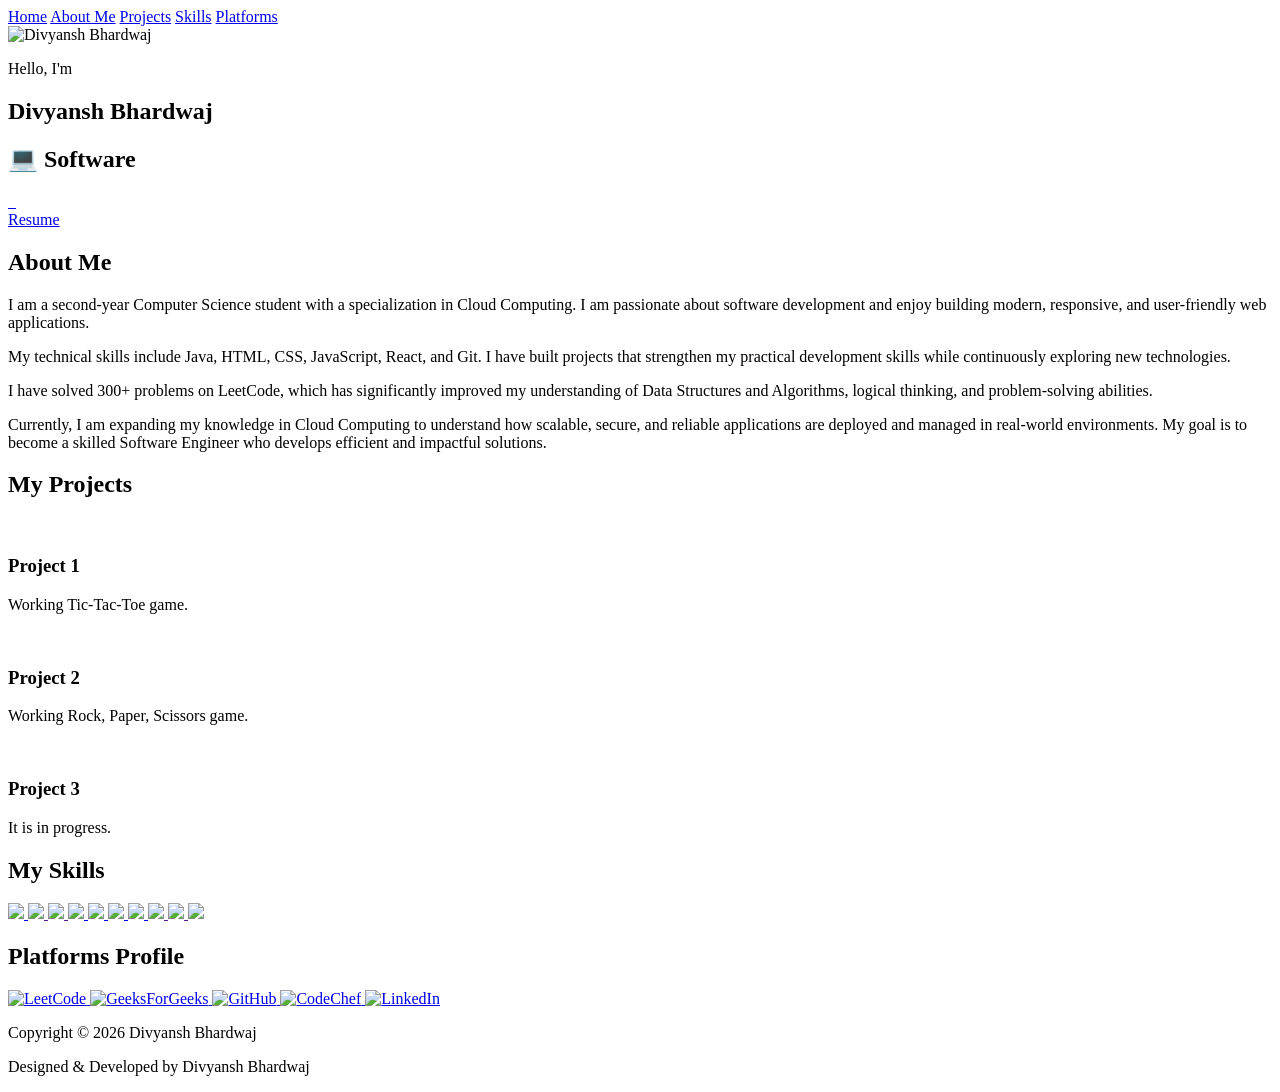
==== index.html @ 0ac93caf "Added portfolio projects" ====
<!DOCTYPE html>
<html lang="en">
<head>
<meta charset="UTF-8">
<meta name="viewport" content="width=device-width, initial-scale=1.0">
<title>Portfolio</title>
<link rel="stylesheet" href="new.css">
</head>
<body>
<div class="shooting-stars">
    <span></span><span></span><span></span><span></span><span></span>
    <span></span><span></span><span></span><span></span><span></span>
    <span></span><span></span><span></span><span></span><span></span>
    <span></span><span></span><span></span>
</div>
<nav>
    <a href="#home">Home</a>
    <a href="#about">About Me</a>
    <a href="#projects">Projects</a>
    <a href="#skills">Skills</a>
    <a href="#plateforms">Platforms</a>
    
</nav>


<section id="home">

    <div class="first">

        <div class="img">
            <img src="https://res.cloudinary.com/geviwaaf/image/upload/v1785613697/Divyansh.png_wjnchd.jpg"
                 alt="Divyansh Bhardwaj">
        </div>


        <div class="about">

            <p class="intro">Hello, I'm</p>

            <h1>Divyansh Bhardwaj</h1>

            <h2><span id="typing"></span></h2>

      
            <div class="logo">
                <a href="https://www.linkedin.com/in/divyansh-bhardwaj-glau/"> 
                <img src="https://res.cloudinary.com/geviwaaf/image/upload/v1785613728/linkedin.png_ee9iu8.png" alt="">
                 </a>
                <a href="https://github.com/divyansh-bhardwaj-01">
                <img src="https://res.cloudinary.com/geviwaaf/image/upload/v1785613722/git.png_vpbby9.png" alt="">
                 </a>
                <a href="https://www.instagram.com/divyansh_bhardwaj_01/?hl=en">
                <img src="https://res.cloudinary.com/geviwaaf/image/upload/v1785613717/insta.png_i43zpq.png" alt="">
                </a>
            </div>
            <a href="#" class="resume">Resume</a>

        </div>

    </div>

</section>

<section id="about">
   
    <div class="container">
        <h1>About Me</h1>

        <p>
        I am a second-year Computer Science student with a specialization in Cloud Computing. I am passionate about software development and enjoy building modern, responsive, and user-friendly web applications.
        </p>

        <p>
        My technical skills include Java, HTML, CSS, JavaScript, React, and Git. I have built projects that strengthen my practical development skills while continuously exploring new technologies.
        </p>

        <p>
        I have solved 300+ problems on LeetCode, which has significantly improved my understanding of Data Structures and Algorithms, logical thinking, and problem-solving abilities.
        </p>

        <p>
        Currently, I am expanding my knowledge in Cloud Computing to understand how scalable, secure, and reliable applications are deployed and managed in real-world environments. My goal is to become a skilled Software Engineer who develops efficient and impactful solutions.
        </p>
    
   </div>
</section>

<section id="projects">

    <div class="project-container">

        <h1>My Projects</h1>

        <div class="insideproj">

            <div class="project-card">
                <img src="https://res.cloudinary.com/geviwaaf/image/upload/v1785649680/ChatGPT_Image_Aug_2_2026_11_09_21_AM_tri0kr.png" alt="">
                <h3>Project 1</h3>
                <p>Working Tic-Tac-Toe game.</p>
            </div>

            <div class="project-card">
                <img src="https://res.cloudinary.com/geviwaaf/image/upload/v1785649754/Screenshot_2026-08-02_110415_s2hkf8.png" alt="">
                <h3>Project 2</h3>
                <p>Working Rock, Paper, Scissors game.</p>
            </div>

            <div class="project-card">
                <img src="https://res.cloudinary.com/geviwaaf/image/upload/v1785649794/Screenshot_2026-08-02_014511_qljnel.png" alt="">
                <h3>Project 3</h3>
                <p>It is in progress.</p>
            </div>

        </div>

    </div>

</section>

<section id="skills">
    <div class="skillcontainer">
        <h1>My Skills</h1>

        <div class="insideskill">

            <a class="simg" href=" ">
                <img src="https://res.cloudinary.com/geviwaaf/image/upload/v1785687970/250px-C_Programming_Language.svg_x2whfy.webp" alt=" ">
            </a>

            <a class="simg" href="">
                <img src="https://res.cloudinary.com/geviwaaf/image/upload/v1785688017/pngegg_ywym5z.png" alt=" ">
            </a>

            <a class="simg" href="">
                <img src="https://res.cloudinary.com/geviwaaf/image/upload/v1785687945/java-seeklogo_qakrt6.png" alt=" ">
            </a>

            <a class="simg" href=" ">
                <img src="https://res.cloudinary.com/geviwaaf/image/upload/v1785688059/pngfind.com-html-5-logo-png-6834213_optgd4.png" alt=" ">
            </a>

            <a class="simg" href=" ">
                <img src="https://res.cloudinary.com/geviwaaf/image/upload/v1785688050/CSS-Logo-PNG-Symbol-for-Web-Development-Transparent_fyjpqn.png" alt=" ">
            </a>

            <a class="simg" href=" ">
                <img src="https://res.cloudinary.com/geviwaaf/image/upload/v1785688029/JavaScript-Logo-PNG-Symbol-for-Web-Development-Transparent_egc6tj.png" alt=" ">
            </a>

            <a class="simg" href=" ">
                <img src="https://res.cloudinary.com/geviwaaf/image/upload/v1785688119/330px-React-icon.svg_urykxe.webp" alt=" ">
            </a>

            <a class="simg" href="">
                <img src="https://res.cloudinary.com/geviwaaf/image/upload/v1785687957/250px-Git_icon.svg_jlhe3f.webp" alt=" ">
            </a>

            <a class="simg" href="">
                <img src="https://res.cloudinary.com/geviwaaf/image/upload/v1785613722/git.png_vpbby9.png" alt=" ">
            </a>

            <a class="simg" href="">
                <img src="https://res.cloudinary.com/geviwaaf/image/upload/v1785689795/62a7906ce42d729d928b1757_gdpyd7.png" alt=" ">
            </a>

        </div>
    </div>
</section>



<section id="plateforms">
    <div class="plateformscontainer">

        <h1>Platforms Profile</h1>

        <div class="insideplateforms">

           <a class="pimg" href="https://leetcode.com/u/divyansh_bhardwaj_01/">
                <img src="https://res.cloudinary.com/geviwaaf/image/upload/v1785688331/250px-LeetCode_Logo_1_bbuzpb.png" alt="LeetCode">
            </a>


            <a class="pimg" href="https://www.geeksforgeeks.org/profile/divyanshbhardwaj01" >
                <img src="https://res.cloudinary.com/geviwaaf/image/upload/v1785763084/330px-GeeksForGeeks_logo_emdism.png" alt="GeeksForGeeks">
            </a>

            <a class="pimg" href="https://github.com/divyansh-bhardwaj-01">
                <img src="https://res.cloudinary.com/geviwaaf/image/upload/v1785613722/git.png_vpbby9.png" alt="GitHub">
            </a>

            
            <a class="pimg" href=" ">
                <img src="https://res.cloudinary.com/geviwaaf/image/upload/v1785763875/idiSE15kP0_1785763858205_hzpuyh.jpg" alt="CodeChef">
            </a>



            <a class="pimg" href="https://www.linkedin.com/in/divyansh-bhardwaj-glau/" >
                <img src="https://res.cloudinary.com/geviwaaf/image/upload/v1785613728/linkedin.png_ee9iu8.png" alt="LinkedIn">
            </a>

        </div>

    </div>
</section>

<footer>
    <div class="insidefooter">
        <p>Copyright © 2026 Divyansh Bhardwaj</p>
        <p>Designed & Developed by Divyansh Bhardwaj</p>
    </div>
</footer>




<script>
  window.onload = function () {
    window.scrollTo(0, 0);
};
let roles = [
    "💻 Software Developer",
    "☁️ Cloud Engineer",
    "🧠 DSA Enthusiast"
];

let role = 0;      // Current role
let letter = 0;    // Current letter

function type() {

    // Show current text letter by letter
    document.getElementById("typing").innerHTML =
        roles[role].slice(0, letter);

    letter++;

    // If full text is typed
    if(letter > roles[role].length){

        // Wait for 2 seconds
        setTimeout(function(){

            // Move to next role
            role++;

            // If last role finished, start again
            if(role == roles.length){
                role = 0;
            }

            // Start typing from first letter
            letter = 0;

            type();

        }, 2000);

    }
    else{
        // Keep typing every 100ms
        setTimeout(type, 100);
    }

}

type();

</script>
</body>
</html>
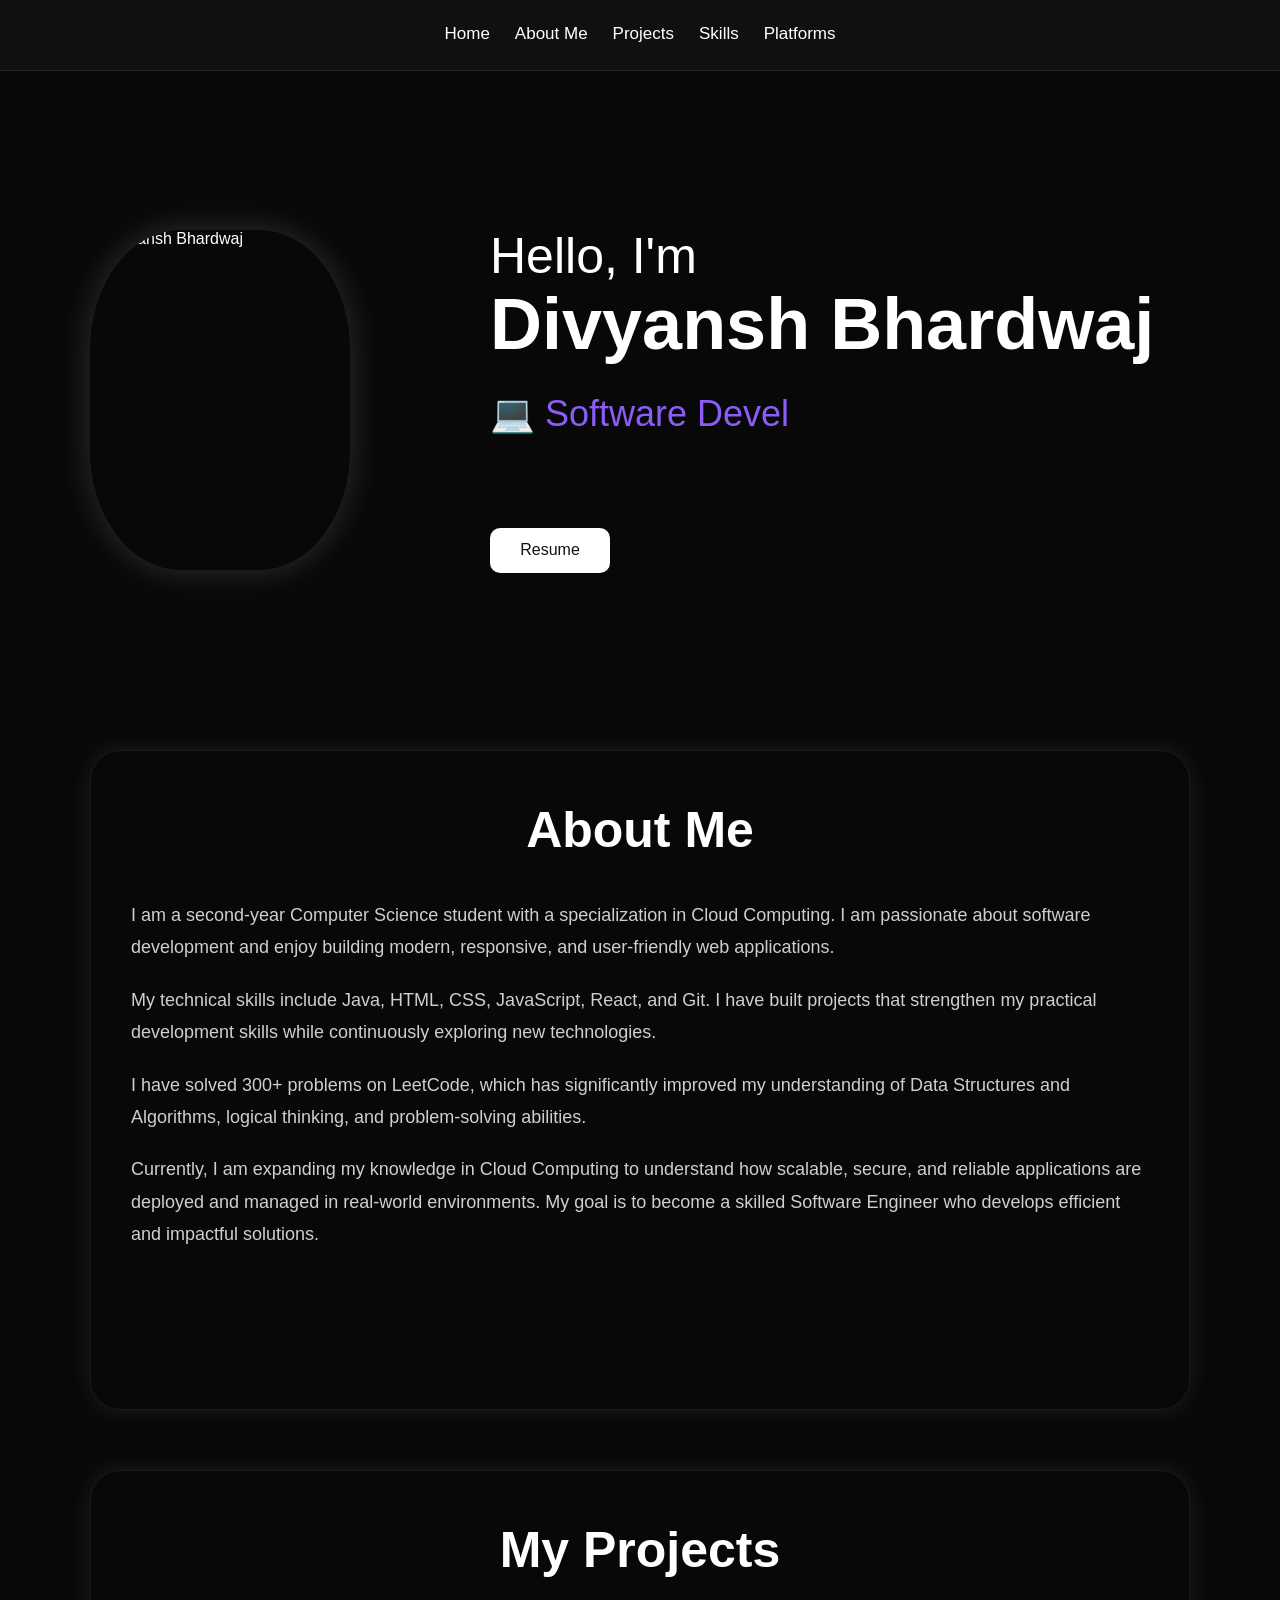
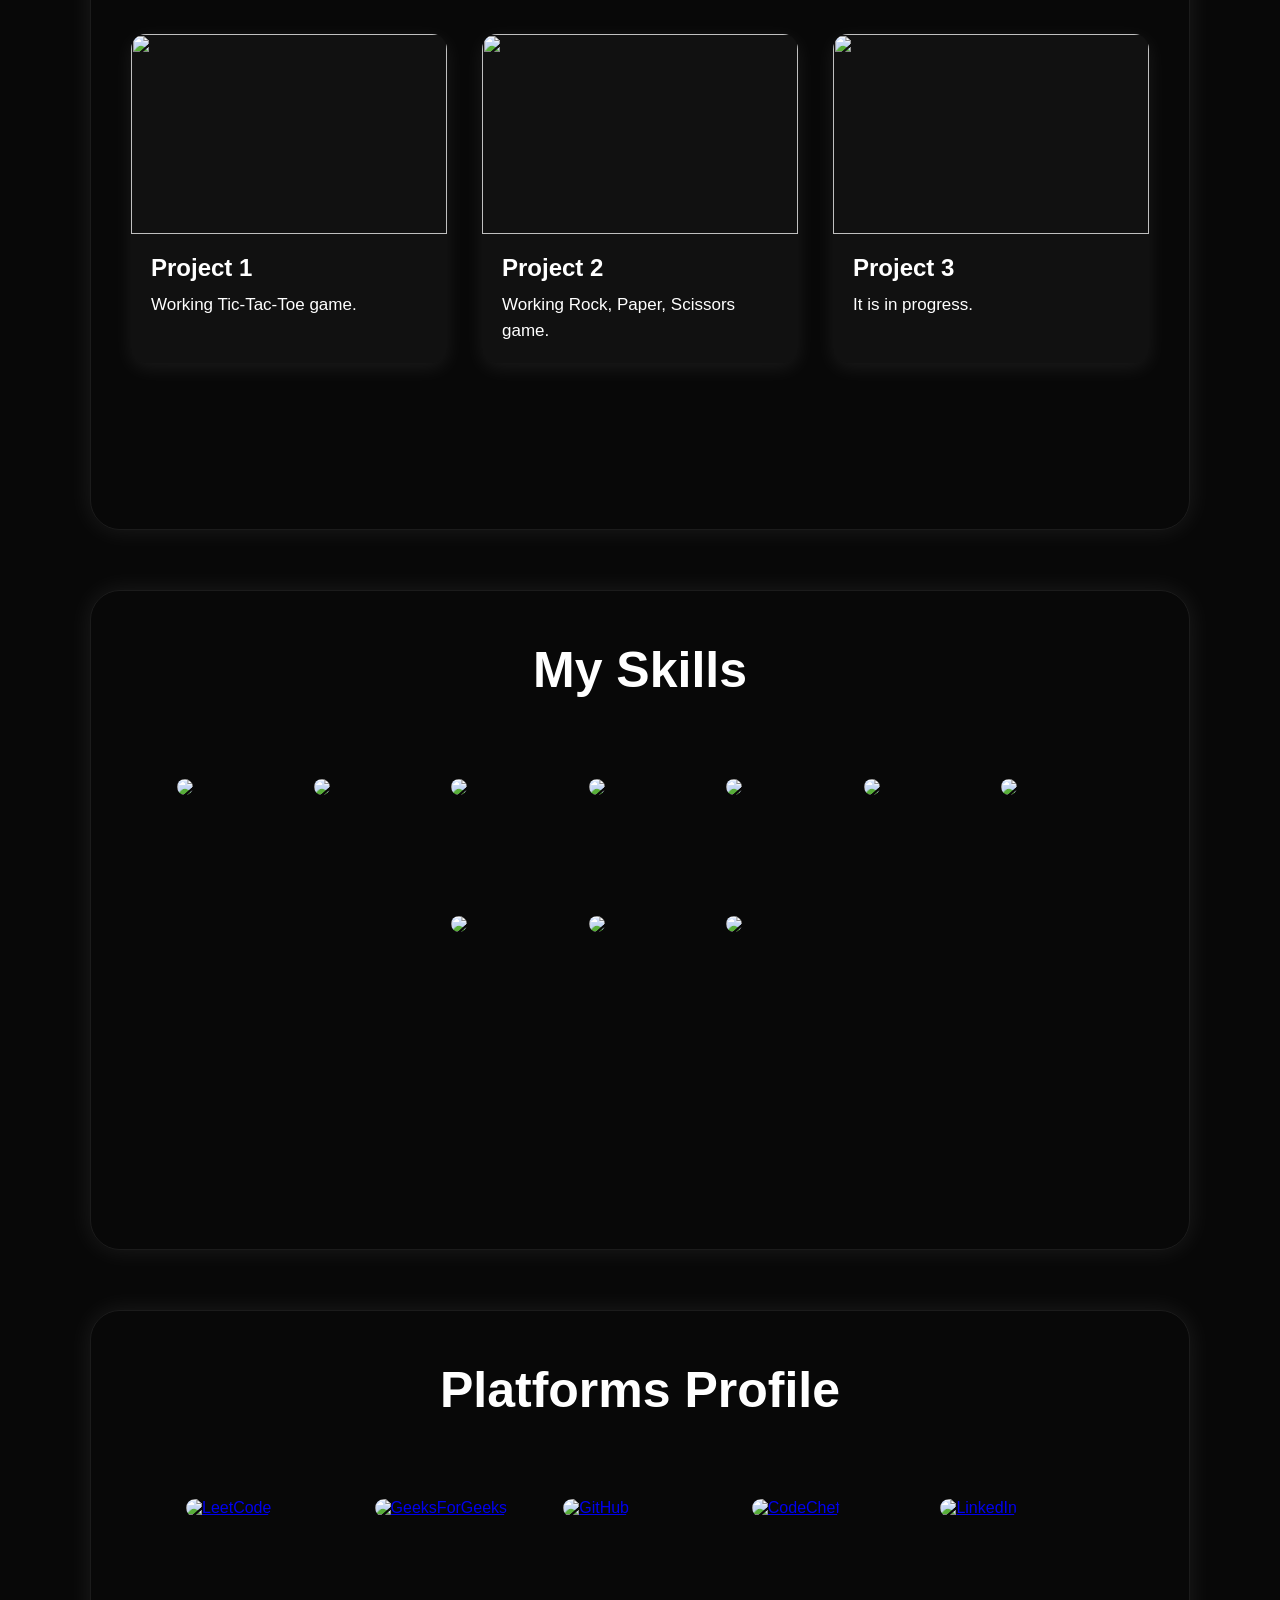
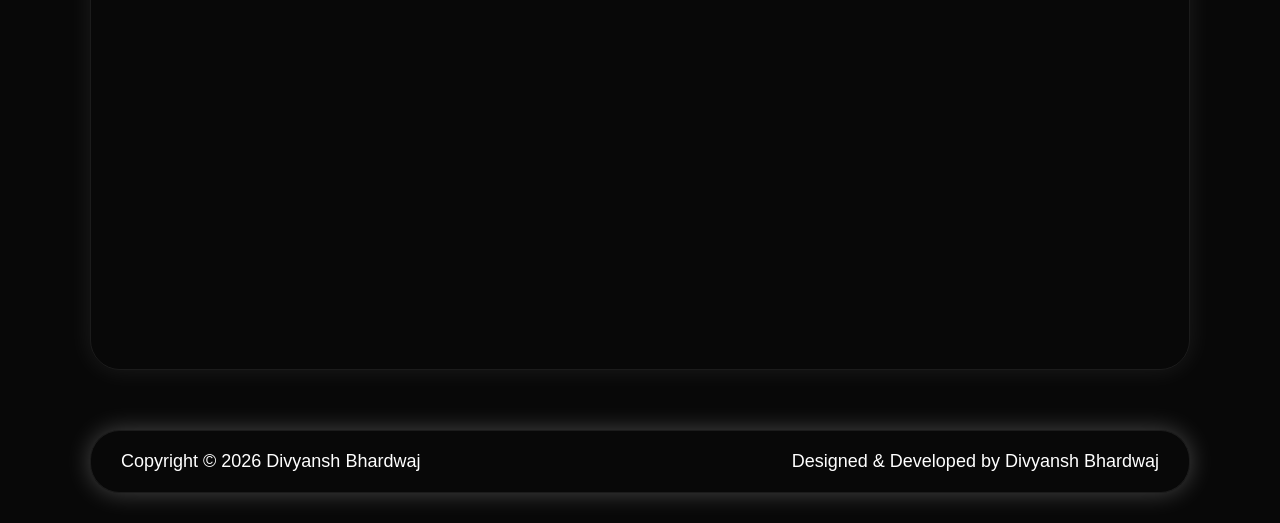
==== commit 4bea85a2: "Updated portfolio projects and navigation" ====
--- a/index.html
+++ b/index.html
@@ -4,7 +4,7 @@
 <meta charset="UTF-8">
 <meta name="viewport" content="width=device-width, initial-scale=1.0">
 <title>Portfolio</title>
-<link rel="stylesheet" href="new.css">
+<link rel="stylesheet" href="index.css">
 </head>
 <body>
 <div class="shooting-stars">
@@ -94,19 +94,25 @@
         <div class="insideproj">
 
             <div class="project-card">
+                <a href="./project9.html">
                 <img src="https://res.cloudinary.com/geviwaaf/image/upload/v1785649680/ChatGPT_Image_Aug_2_2026_11_09_21_AM_tri0kr.png" alt="">
+                </a>
                 <h3>Project 1</h3>
                 <p>Working Tic-Tac-Toe game.</p>
             </div>
 
             <div class="project-card">
+                <a href="./project10.html">
                 <img src="https://res.cloudinary.com/geviwaaf/image/upload/v1785649754/Screenshot_2026-08-02_110415_s2hkf8.png" alt="">
+                </a>
                 <h3>Project 2</h3>
                 <p>Working Rock, Paper, Scissors game.</p>
             </div>
 
             <div class="project-card">
+                <a href="./project11.html">
                 <img src="https://res.cloudinary.com/geviwaaf/image/upload/v1785649794/Screenshot_2026-08-02_014511_qljnel.png" alt="">
+                </a>
                 <h3>Project 3</h3>
                 <p>It is in progress.</p>
             </div>
--- a/index.css
+++ b/index.css
@@ -0,0 +1,688 @@
+
+*{
+    margin:0;
+    padding:0;
+    box-sizing:border-box;
+    scroll-behavior:smooth;
+    font-family:Arial, Helvetica, sans-serif;
+}
+ 
+body{
+    background:#080808;
+    overflow-x:hidden;
+}
+ 
+
+nav{
+    position:fixed;
+    top:0;
+    left:0;
+    width:100%;
+    display:flex;
+    justify-content:center;
+    align-items:center;
+    gap:25px;
+    padding:18px 20px;
+    background:#101010;
+    z-index:1000;
+    overflow-x:auto;
+    overflow-y:hidden;
+    white-space:nowrap;
+    scrollbar-width:none;
+    border-bottom:1px solid rgba(255,255,255,.08);
+}
+
+
+
+nav a{
+    flex:0 0 auto;
+    text-decoration:none;
+    color:#fff;
+    font-size:17px;
+    border-bottom:2px solid transparent;
+    transition:.3s;
+    padding:6px 0;
+}
+
+nav a:hover{
+    color:#ffffff;
+    border-bottom:2px solid #8B5CF6;
+}
+ 
+ 
+#home,
+#about,
+#projects,#skills,#plateforms{
+    min-height:80vh;
+    scroll-margin-top:70px;
+    color:#fff;
+}
+
+
+ 
+#home{
+    display:flex;
+    justify-content:center;
+    align-items:center;
+    padding:120px 30px 40px;
+}
+
+.first{
+    width:100%;
+    max-width:1100px;      
+    display:flex;
+    justify-content:space-between;
+    align-items:center;
+    gap:80px;
+}
+
+ 
+
+.img{
+    width:320px;
+    display:flex;
+    justify-content:flex-start;
+}
+
+.img img{
+    width:100%;
+    max-width:260px;
+    height:340px;
+    object-fit:cover;
+    border-radius:35%;
+    animation:float 4s ease-in-out infinite;
+    box-shadow:0 0 35px rgba(255,255,255,.16);
+    transition:.3s;
+}
+
+.img img:hover{
+    box-shadow:0 0 120px rgba(139,92,246,.28);
+}
+
+@keyframes float{
+    0%,100%{
+        transform:translateY(0);
+    }
+
+    50%{
+        transform:translateY( 20px);
+    }
+}
+ 
+
+.about{
+    flex:1;
+    display:flex;
+    flex-direction:column;
+    align-items:flex-start;
+}
+
+.h1{
+    font-size:28px;
+    color:#bdbdbd;
+    margin-bottom:10px;
+    font-weight:400;
+}
+
+.about h1{
+    font-size:clamp(50px,6vw,72px);
+    line-height:1.1;
+    font-weight:700;
+}
+
+.about h2{
+    margin-top:28px;
+    font-size:36px;
+    color:#8B5CF6;
+    font-weight:400;
+}
+
+ 
+
+.logo{
+    display:flex;
+    justify-content:flex-start;
+    gap:18px;
+    margin-top:45px;
+}
+
+.logo img{
+    width:52px;
+    padding:6px;
+    border-radius:15px;
+    cursor:pointer;
+    transition:.3s;
+}
+
+.logo img:hover{
+    transform:translateY(-5px);
+    box-shadow:0 0 20px rgba(59,130,246,.35);
+}
+ 
+.resume{
+    margin-top:30px;
+    display:inline-flex;
+    justify-content:center;
+    align-items:center;
+    width:120px;
+    height:45px;
+    text-decoration:none;
+    color:#111111;
+    background:#ffffff;
+    border-radius:10px;
+    transition:.3s;
+}
+
+.resume:hover{
+    transform:translateY(-4px);
+    box-shadow:0 0 20px rgba(255,255,255,.20);
+}
+.intro{
+    font-size: 50px;
+}
+
+#about{
+    display:flex;
+    justify-content:center;
+    padding:30px 30px;
+   
+}
+ 
+.container{
+    max-width:1100px;
+    width:100%;
+    border:1px solid rgba(255,255,255,.08);
+    border-radius:30px;
+    padding:50px 40px;
+    box-shadow:0 0 25px 1px rgba(255,255,255,.08);
+    animation:fadeInUp .8s ease;
+}
+ 
+.container h1{
+    text-align:center;
+    font-size:clamp(32px,5vw,50px);
+    margin-bottom:40px;
+}
+ 
+.container p{
+    font-size:18px;
+    line-height:1.8;
+    margin-bottom:20px;
+    text-align:left;
+    color:#cfcfcf;
+}
+ 
+ 
+#projects{
+    display:flex;
+    justify-content:center;
+    padding:30px 30px;
+}
+
+.project-container{
+    width:100%;
+    max-width:1100px;
+    border:1px solid rgba(255,255,255,.08);
+    border-radius:30px;
+    padding:50px 40px;
+    box-shadow:0 0 25px 1px rgba(255,255,255,.08);
+}
+
+.project-container h1{
+    text-align:center;
+    font-size:clamp(32px,5vw,50px);
+    margin-bottom:55px;
+}
+
+.insideproj{
+    display:flex;
+    justify-content:center;
+    gap:35px;
+    flex-wrap:wrap;
+}
+
+.project-card{
+    flex:1 1 300px;
+    max-width:340px;
+    background:#111111;
+    border-radius:15px;
+    overflow:hidden;
+    box-shadow:0 5px 20px rgba(255,255,255,.08);
+    transition:.3s;
+}
+
+.project-card:hover{
+    transform:translateY(-8px);
+    box-shadow:0 10px 30px rgba(139,92,246,.18);
+}
+
+.project-card img{
+    width:100%;
+    height:200px;
+    object-fit:cover;
+    display:block;
+}
+
+.project-card h3{
+    padding:20px 20px 10px;
+    font-size:24px;
+}
+
+.project-card p{
+    padding:0 20px 20px;
+    font-size:17px;
+    line-height:1.5;
+    color:#ffffff;
+}
+
+.project-card a {
+    text-decoration: none;
+    color: inherit;
+}
+
+
+#skills{
+    display:flex;
+    justify-content:center;
+    padding:30px 30px;
+   
+}
+.skillcontainer{
+       width:100%;
+    max-width:1100px;
+    border:1px solid rgba(255,255,255,.08);
+    border-radius:30px;
+    padding:50px 40px;
+    box-shadow:0 0 25px 1px rgba(255,255,255,.08);
+}
+
+.skillcontainer h1{
+    text-align:center;
+    font-size:clamp(32px,5vw,50px);
+    margin-bottom:80px;
+}
+
+
+.insideskill {
+   display:flex;
+    justify-content:center;
+    gap:35px;
+    flex-wrap:wrap;
+}
+
+
+.simg{
+    width:clamp(70px, 8vw, 120px);
+    height:clamp(70px, 8vw, 120px);
+
+}
+
+.simg img{
+    width:100%;
+    height:100%;
+    object-fit:contain;
+    transition:0.3s;
+     border-radius:15px;
+}
+
+.simg img:hover{
+    transform:scale(1.15);
+   box-shadow:0 0 20px rgba(59,130,246,.35);
+}
+
+
+#plateforms{
+    display: flex;
+    justify-content: center;
+    padding: 30px 30px;
+}
+
+.plateformscontainer{
+    width:100%;
+    max-width:1100px;
+    border:1px solid rgba(255,255,255,.08);
+    border-radius:30px;
+    padding:50px 40px;
+    box-shadow:0 0 25px 1px rgba(255,255,255,.08);
+
+}
+
+.plateformscontainer h1{
+    text-align:center;
+    font-size:clamp(32px,5vw,50px);
+    margin-bottom:80px;
+}
+ 
+.insideplateforms{
+   display: flex;
+   justify-content: center;
+   align-items: center;
+   gap: 35px;
+   flex-wrap: wrap;
+}
+
+.pimg{
+    width: clamp(120px, 12vw, 200px);
+    height: clamp(120px, 10vw, 200px);
+}
+
+.pimg img:hover{
+    transform:scale(1.1);
+    box-shadow:0 0 20px rgba(59,130,246,.35);
+}
+
+.pimg img{
+    width:100%;
+    height:100%;
+    object-fit:contain;
+    transition:0.3s;
+     border-radius:15px;
+}
+
+
+footer{
+  display: flex;
+  justify-content: center;
+  padding: 30px 30px;
+  color: white;
+}
+
+footer{
+    display:flex;
+    justify-content:center;
+    padding:30px 30px;
+    color:white;
+}
+
+.insidefooter{
+    width:100%;
+    max-width:1100px;
+    display:flex;
+    justify-content:space-between;
+    align-items:center;
+    padding:20px 30px;
+    border:1px solid rgba(255,255,255,.08);
+    border-radius:30px;
+    box-shadow:0 0 25px rgba(255,255,255,.25);
+    flex-wrap:wrap;
+    gap:15px;
+}
+
+.insidefooter p{
+    font-size:18px;
+}
+@media (max-width:768px){
+
+    /* Navbar */
+    nav{
+        justify-content:center;
+        gap:15px;
+        padding:15px 10px;
+        flex-wrap:nowrap;
+        overflow-x:auto;
+        scrollbar-width:none;
+    }
+
+    nav::-webkit-scrollbar{
+        display:none;
+    }
+
+    nav a{
+        flex:0 0 auto;
+        font-size:15px;
+        white-space:nowrap;
+    }
+
+    /* Home Section */
+    #home{
+        padding:90px 20px 30px;
+    }
+
+    .first{
+        flex-direction:column;
+        align-items:center;
+        justify-content:center;
+        text-align:center;
+        gap:30px;
+    }
+
+    .img{
+        justify-content:center;
+    }
+
+    .img img{
+        max-width:220px;
+        height:300px;
+        margin-top:0;
+    }
+
+    .about{
+        display:flex;
+        flex-direction:column;
+        align-items:center;
+        justify-content:center;
+        text-align:center;
+        max-width:100%;
+    }
+
+    .about h1{
+        font-size:42px;
+        line-height:1.2;
+    }
+
+    .about h2{
+        font-size:24px;
+        margin:8px 0;
+    }
+
+    .about h3{
+        font-size:22px;
+    }
+
+    .about p{
+        text-align:center;
+        font-size:16px;
+    }
+
+    .logo{
+        justify-content:center;
+        gap:12px;
+    }
+
+    .resume{
+        margin:25px auto 0;
+    }
+
+    /* About */
+    #about{
+        padding:30px 20px;
+    }
+
+    .container{
+        padding:30px 20px;
+    }
+
+    /* Projects */
+    #projects{
+       
+        padding:30px 20px;
+    }
+
+    .project-container{
+    padding:30px 20px;
+    }
+    .insideproj{
+        gap:25px;
+    }
+
+    .project-card{
+        max-width:100%;
+    }
+}
+
+
+
+
+
+/* ===========================
+   Shooting Stars Background
+=========================== */
+
+.shooting-stars{
+    position:fixed;
+    top:0;
+    left:0;
+    width:100%;
+    height:100%;
+    overflow:hidden;
+    pointer-events:none;
+    z-index:-1;
+}
+
+.shooting-stars span{
+    position:absolute;
+    width:120px;
+    height:2px;
+   background:linear-gradient(
+    to right,
+    transparent,
+    rgba(255,255,255,.95),
+    rgba(79,140,255,.9)
+);
+    border-radius:999px;
+    transform:rotate(-25deg);
+    animation:shoot 5s linear infinite;
+    opacity:0;
+}
+
+/* Star Positions */
+
+.shooting-stars span:nth-child(1){
+    top:8%;
+    left:-15%;
+    animation-delay:0s;
+}
+
+.shooting-stars span:nth-child(2){
+    top:18%;
+    left:-30%;
+    animation-delay:1.2s;
+}
+
+.shooting-stars span:nth-child(3){
+    top:28%;
+    left:-10%;
+    animation-delay:2.5s;
+}
+
+.shooting-stars span:nth-child(4){
+    top:42%;
+    left:-25%;
+    animation-delay:4s;
+}
+
+.shooting-stars span:nth-child(5){
+    top:58%;
+    left:-20%;
+    animation-delay:5.5s;
+}
+
+.shooting-stars span:nth-child(6){
+    top:70%;
+    left:-35%;
+    animation-delay:7s;
+}
+
+.shooting-stars span:nth-child(7){
+    top:82%;
+    left:-15%;
+    animation-delay:3.5s;
+}
+
+.shooting-stars span:nth-child(8){
+    top:92%;
+    left:-30%;
+    animation-delay:6s;
+}
+
+.shooting-stars span:nth-child(9){
+    top:5%;
+    left:-40%;
+    animation-delay:.8s;
+}
+
+.shooting-stars span:nth-child(10){
+    top:12%;
+    left:-5%;
+    animation-delay:2.8s;
+}
+
+.shooting-stars span:nth-child(11){
+    top:20%;
+    left:-45%;
+    animation-delay:4.8s;
+}
+
+.shooting-stars span:nth-child(12){
+    top:35%;
+    left:-15%;
+    animation-delay:1.8s;
+}
+
+.shooting-stars span:nth-child(13){
+    top:48%;
+    left:-38%;
+    animation-delay:5.2s;
+}
+
+.shooting-stars span:nth-child(14){
+    top:60%;
+    left:-8%;
+    animation-delay:6.5s;
+}
+
+.shooting-stars span:nth-child(15){
+    top:72%;
+    left:-42%;
+    animation-delay:3.2s;
+}
+
+.shooting-stars span:nth-child(16){
+    top:80%;
+    left:-18%;
+    animation-delay:7.2s;
+}
+
+.shooting-stars span:nth-child(17){
+    top:88%;
+    left:-28%;
+    animation-delay:2.2s;
+}
+
+.shooting-stars span:nth-child(18){
+    top:25%;
+    left:-35%;
+    animation-delay:5.8s;
+}
+
+
+
+/* Animation */
+
+@keyframes shoot{
+
+    0%{
+        transform:translate(0,0) rotate(-25deg);
+        opacity:0;
+    }
+
+    8%{
+        opacity:.8;
+    }
+
+    100%{
+        transform:translate(140vw,-90vh) rotate(-25deg);
+        opacity:0;
+    }
+
+}
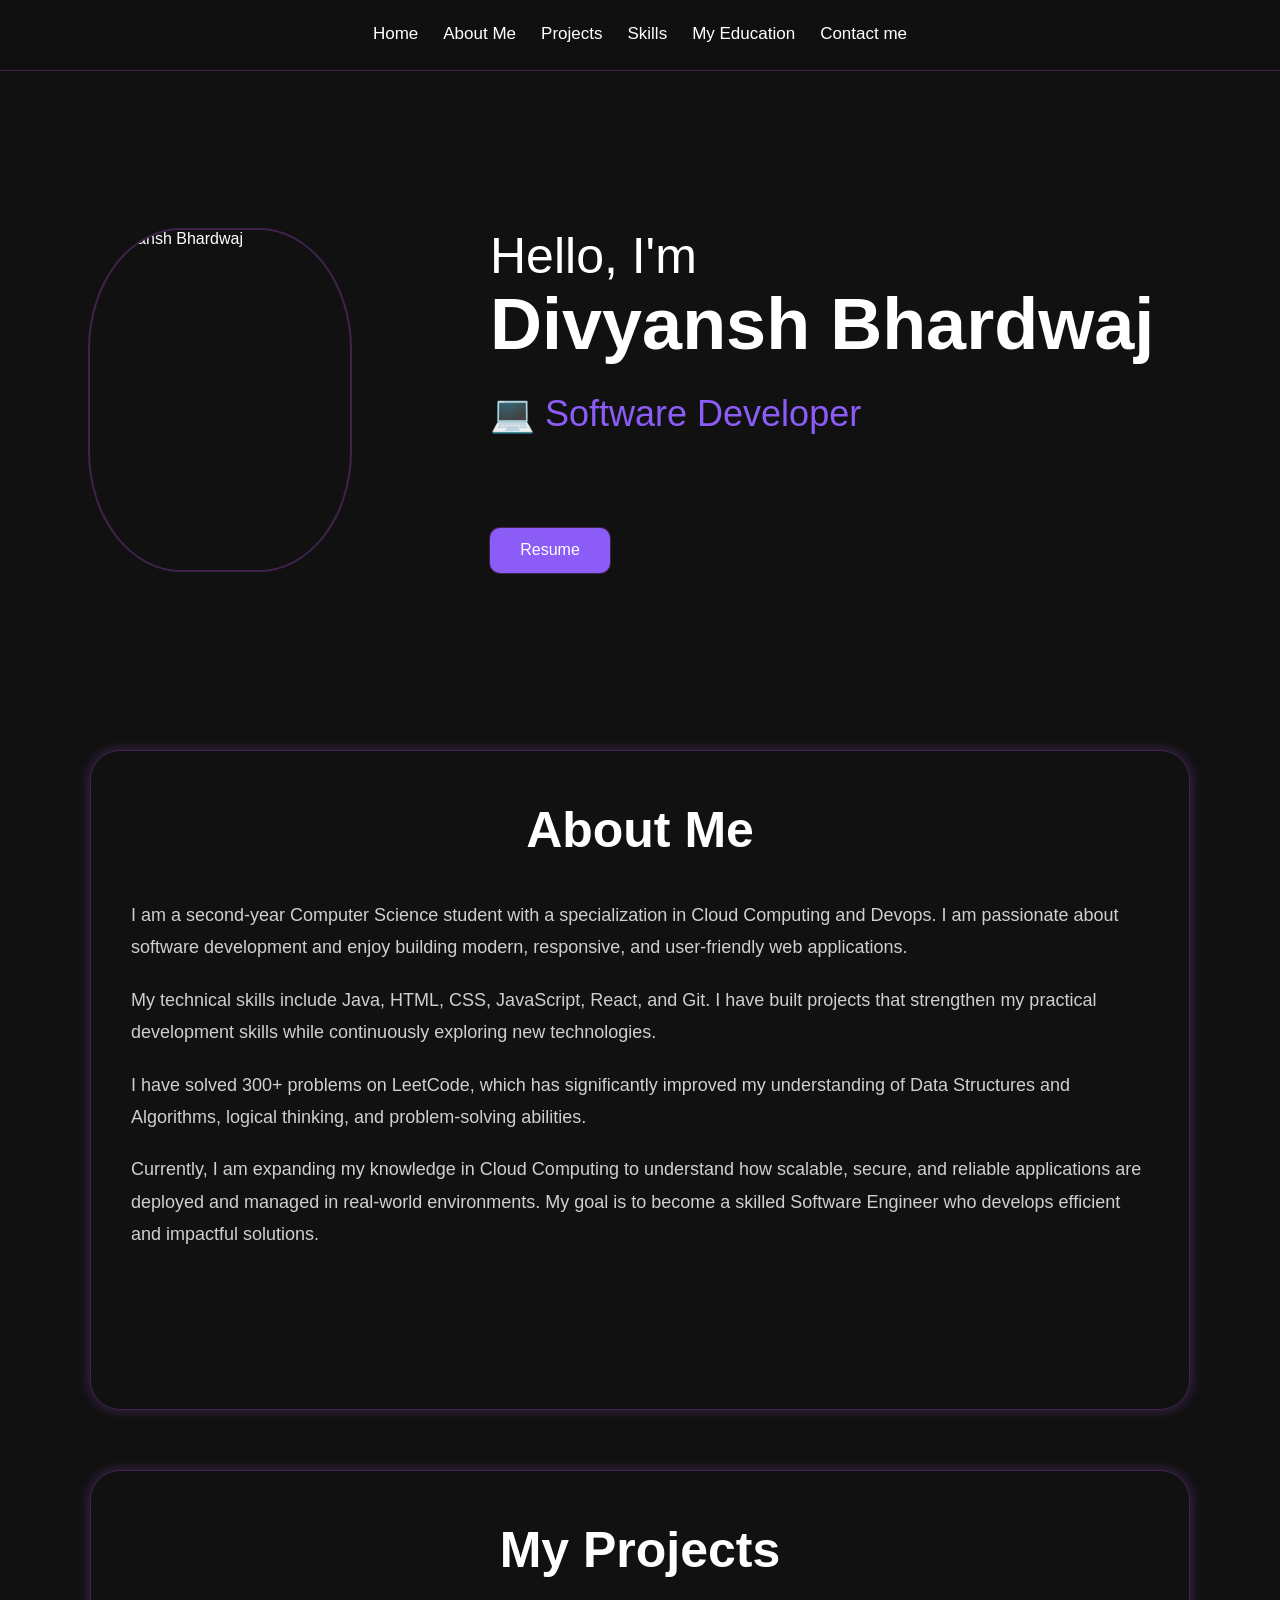
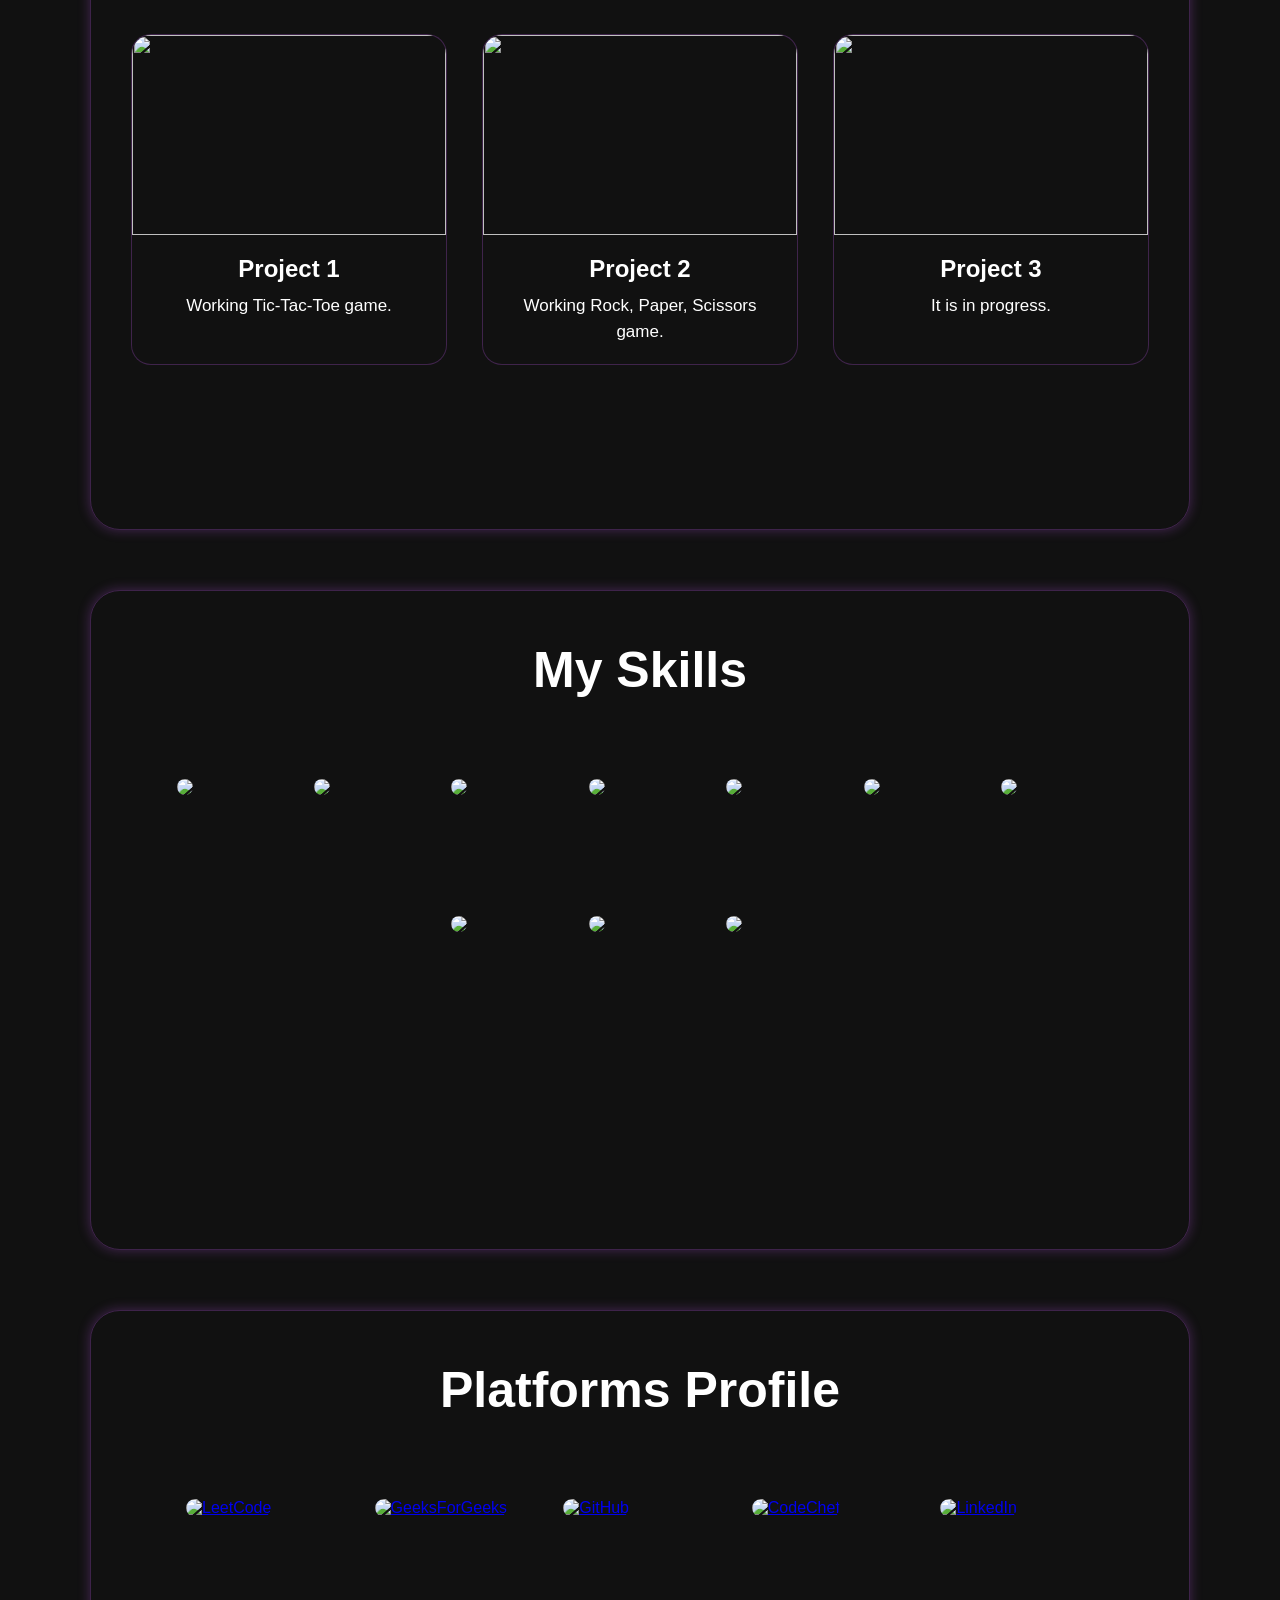
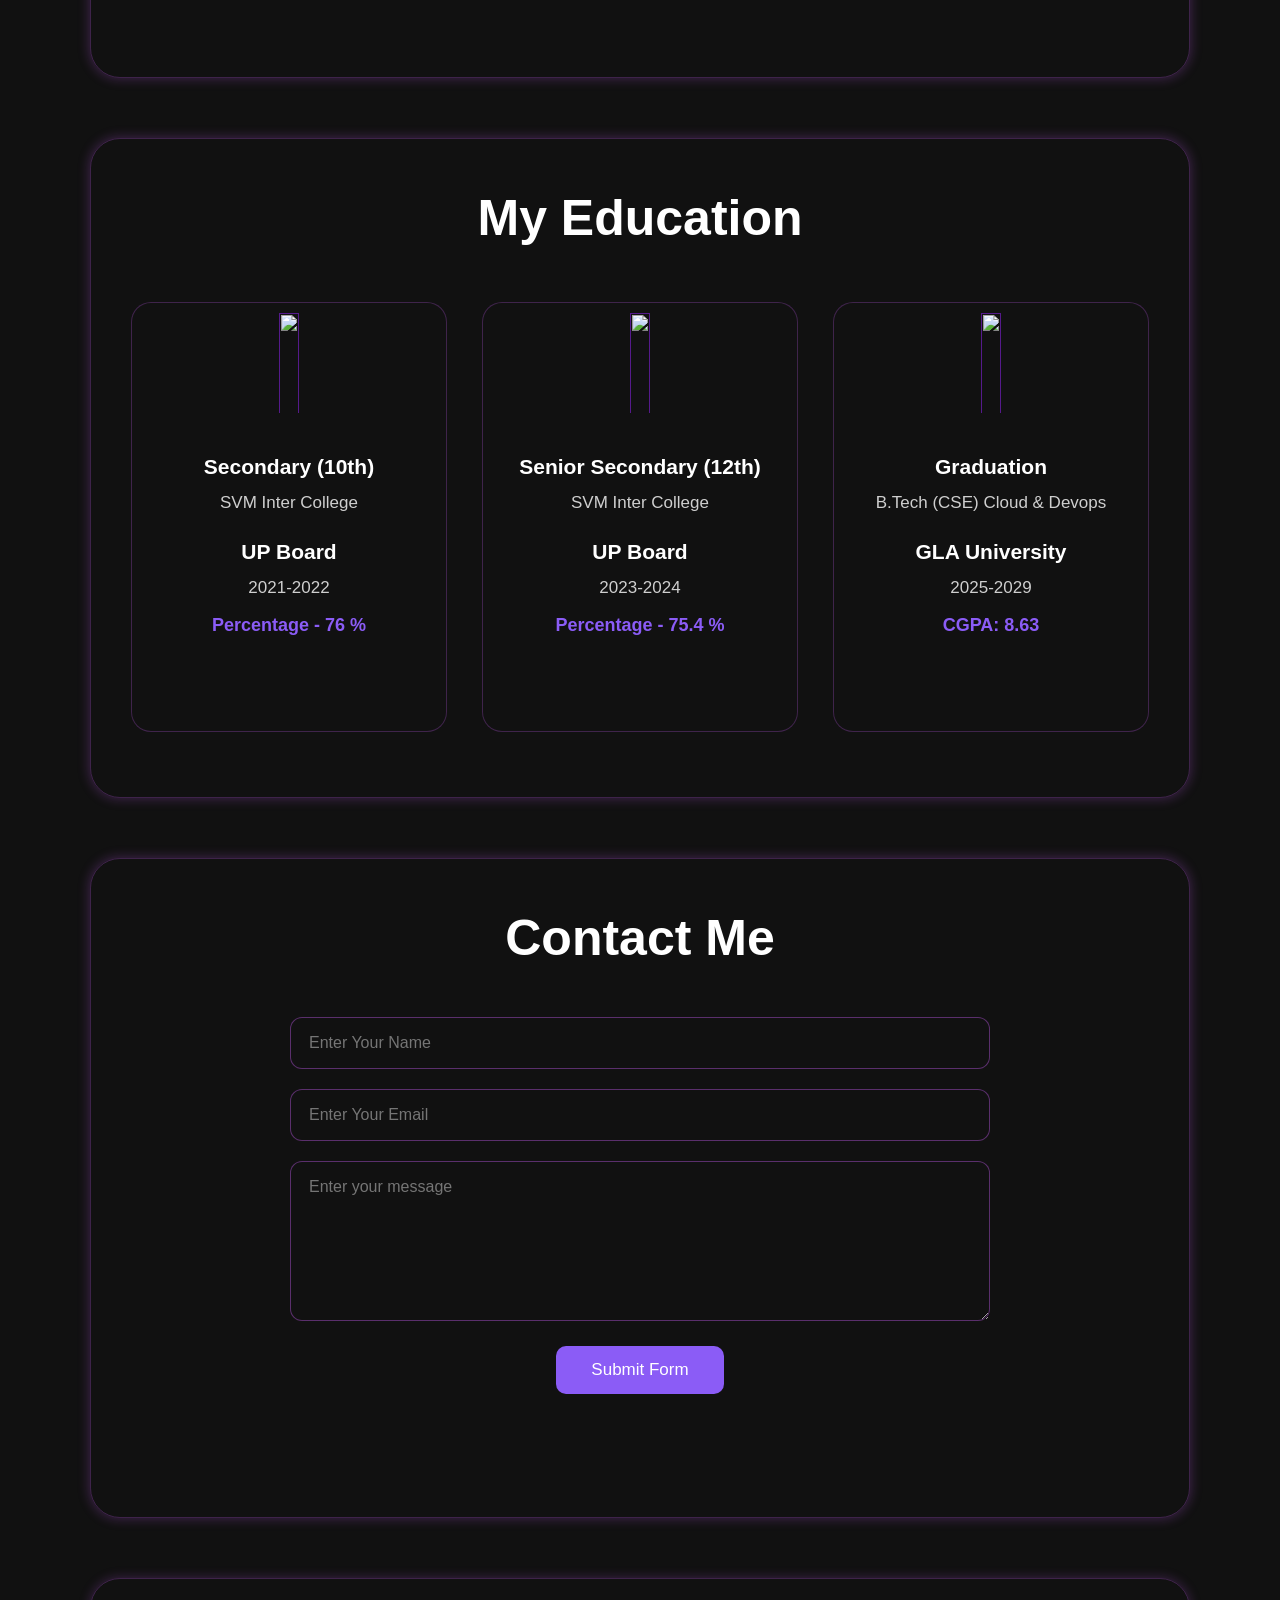
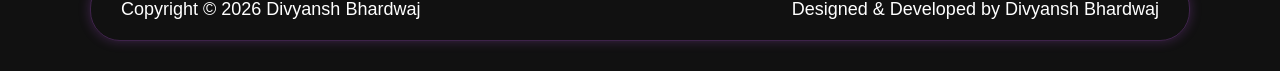
==== commit 69130bc3: "updated portfolio" ====
--- a/index.html
+++ b/index.html
@@ -18,7 +18,8 @@
     <a href="#about">About Me</a>
     <a href="#projects">Projects</a>
     <a href="#skills">Skills</a>
-    <a href="#plateforms">Platforms</a>
+    <a href="#Education">My Education</a>
+    <a href="#contact">Contact me</a>
     
 </nav>
 
@@ -53,7 +54,7 @@
                 <img src="https://res.cloudinary.com/geviwaaf/image/upload/v1785613717/insta.png_i43zpq.png" alt="">
                 </a>
             </div>
-            <a href="#" class="resume">Resume</a>
+            <a href="https://drive.google.com/file/d/1tTHeYs1cPc0ddGKDnJnPBwpW3QKyR2vF/view?usp=sharing" class="resume">Resume</a>
 
         </div>
 
@@ -67,7 +68,7 @@
         <h1>About Me</h1>
 
         <p>
-        I am a second-year Computer Science student with a specialization in Cloud Computing. I am passionate about software development and enjoy building modern, responsive, and user-friendly web applications.
+        I am a second-year Computer Science student with a specialization in Cloud Computing and Devops. I am passionate about software development and enjoy building modern, responsive, and user-friendly web applications.
         </p>
 
         <p>
@@ -210,6 +211,106 @@
 
     </div>
 </section>
+
+
+
+
+
+
+<section id="Education">
+
+    <div class="education-container">
+
+        <h1>My Education</h1>
+
+        <div class="insideedu">
+
+            <div class="edu-card">
+               
+                <div class="common"> 
+                <a href="">
+                    <img src="https://res.cloudinary.com/geviwaaf/image/upload/v1787395903/toppng.com-school-png-2000x2000_ucbkpl.png" alt="">
+                </a>
+                  <h4>Secondary (10th)</h4>
+                  <p>SVM Inter College</p>
+                  <h4>UP Board</h4>
+                  <p>2021-2022</p>
+                  <p>Percentage - 76 %</p>
+                </div>
+            </div>
+
+            <div class="edu-card">
+             
+                 <div class="common">
+                 <a href="">
+                       <img src="https://res.cloudinary.com/geviwaaf/image/upload/v1787395903/toppng.com-school-png-2000x2000_ucbkpl.png" alt="">
+                 </a>
+                   <h4>Senior Secondary (12th)</h4>
+                    <p>SVM Inter College</p>
+                    <h4>UP Board</h4>
+                    <p>2023-2024</p>
+                    <p>Percentage - 75.4 %</p>
+                 </div>
+             
+            </div>
+
+            <div class="edu-card">
+              <div class="common"> 
+                <a href="">
+                   <img src="https://res.cloudinary.com/geviwaaf/image/upload/v1789204700/pngwing.com_1_emh4ty.png" alt="">
+                </a>
+                <h4>Graduation</h4>
+                <p>B.Tech (CSE) Cloud & Devops</p>
+                <h4>GLA University</h4>
+                <p>2025-2029</p>
+                <p>CGPA: 8.63</p>
+              </div>  
+            </div>
+
+        </div>
+
+    </div>
+
+</section>
+
+
+
+
+
+
+
+<section id="contact">
+    <div id="contact-container">
+
+        <h1>Contact Me</h1>
+        <form action="https://formsubmit.co/divyanshb240@gmail.com" method="POST">
+            <div class="insidecontact">
+                <input
+                    type="text"
+                    name="name"
+                    placeholder="Enter Your Name"
+                    required
+                >
+                <input
+                    type="email"
+                    name="email"
+                    placeholder="Enter Your Email"
+                    required>
+                <textarea
+                    name="message"
+                    placeholder="Enter your message"
+                    required
+                ></textarea>
+            </div>
+            <input type="hidden" name="_subject" value="New Portfolio Contact">
+            <input type="hidden" name="_template" value="table">
+            <button type="submit">Submit Form</button>
+        </form>
+    </div>
+</section>
+
+
+
 
 <footer>
     <div class="insidefooter">
--- a/index.css
+++ b/index.css
@@ -8,7 +8,7 @@
 }
  
 body{
-    background:#080808;
+    background:#111111;
     overflow-x:hidden;
 }
  
@@ -29,7 +29,7 @@
     overflow-y:hidden;
     white-space:nowrap;
     scrollbar-width:none;
-    border-bottom:1px solid rgba(255,255,255,.08);
+    border-bottom:1px solid rgba(200,92,246,.25);
 }
 
 
@@ -52,7 +52,7 @@
  
 #home,
 #about,
-#projects,#skills,#plateforms{
+#projects,#skills,#Education,#contact{
     min-height:80vh;
     scroll-margin-top:70px;
     color:#fff;
@@ -91,12 +91,12 @@
     object-fit:cover;
     border-radius:35%;
     animation:float 4s ease-in-out infinite;
-    box-shadow:0 0 35px rgba(255,255,255,.16);
+    box-shadow:0 0 0 2px  rgba(200,92,246,.25);
     transition:.3s;
 }
 
 .img img:hover{
-    box-shadow:0 0 120px rgba(139,92,246,.28);
+    box-shadow:0 0 60px 10px rgba(200,92,246,.25);
 }
 
 @keyframes float{
@@ -156,7 +156,7 @@
 
 .logo img:hover{
     transform:translateY(-5px);
-    box-shadow:0 0 20px rgba(59,130,246,.35);
+    box-shadow:0 0 10px 8px rgba(200,92,246,.25);
 }
  
 .resume{
@@ -167,15 +167,16 @@
     width:120px;
     height:45px;
     text-decoration:none;
-    color:#111111;
-    background:#ffffff;
+    color:white;
+    background:#8B5CF6;
     border-radius:10px;
     transition:.3s;
+    box-shadow: 0 0 0 1px rgba(200,92,246,.25);
 }
 
 .resume:hover{
-    transform:translateY(-4px);
-    box-shadow:0 0 20px rgba(255,255,255,.20);
+   transform:translateY(-4px);
+    box-shadow:0 0 15px rgba(200,92,246,.25);
 }
 .intro{
     font-size: 50px;
@@ -191,10 +192,10 @@
 .container{
     max-width:1100px;
     width:100%;
-    border:1px solid rgba(255,255,255,.08);
+    border:1px solid rgba(200,92,246,.25);
     border-radius:30px;
     padding:50px 40px;
-    box-shadow:0 0 25px 1px rgba(255,255,255,.08);
+    box-shadow:0 0 12px 1px rgba(200,92,246,.25);
     animation:fadeInUp .8s ease;
 }
  
@@ -222,10 +223,10 @@
 .project-container{
     width:100%;
     max-width:1100px;
-    border:1px solid rgba(255,255,255,.08);
+    border:1px solid rgba(200,92,246,.25);
     border-radius:30px;
     padding:50px 40px;
-    box-shadow:0 0 25px 1px rgba(255,255,255,.08);
+    box-shadow:0 0 12px 1px rgba(200,92,246,.25);
 }
 
 .project-container h1{
@@ -244,16 +245,18 @@
 .project-card{
     flex:1 1 300px;
     max-width:340px;
-    background:#111111;
-    border-radius:15px;
+   background:#111111;
+    border:1px solid rgba(200,92,246,.25);
+    border-radius:20px;
     overflow:hidden;
-    box-shadow:0 5px 20px rgba(255,255,255,.08);
-    transition:.3s;
+    transition:transform .3s ease,
+    box-shadow .3s ease;
+    text-align:center;
 }
 
 .project-card:hover{
-    transform:translateY(-8px);
-    box-shadow:0 10px 30px rgba(139,92,246,.18);
+     transform:translateY(-8px);
+    box-shadow:0 10px 30px rgba(200,92,246,.25)
 }
 
 .project-card img{
@@ -290,10 +293,10 @@
 .skillcontainer{
        width:100%;
     max-width:1100px;
-    border:1px solid rgba(255,255,255,.08);
+    border:1px solid rgba(200,92,246,.25);
     border-radius:30px;
     padding:50px 40px;
-    box-shadow:0 0 25px 1px rgba(255,255,255,.08);
+    box-shadow:0 0 12px 1px rgba(200,92,246,.25);
 }
 
 .skillcontainer h1{
@@ -327,7 +330,7 @@
 
 .simg img:hover{
     transform:scale(1.15);
-   box-shadow:0 0 20px rgba(59,130,246,.35);
+   box-shadow:0 0 20px rgba(200,92,246,.25);
 }
 
 
@@ -340,14 +343,15 @@
 .plateformscontainer{
     width:100%;
     max-width:1100px;
-    border:1px solid rgba(255,255,255,.08);
+    border:1px solid rgba(200,92,246,.25);
     border-radius:30px;
     padding:50px 40px;
-    box-shadow:0 0 25px 1px rgba(255,255,255,.08);
+    box-shadow:0 0 12px 1px rgba(200,92,246,.25);
 
 }
 
 .plateformscontainer h1{
+    color: white;
     text-align:center;
     font-size:clamp(32px,5vw,50px);
     margin-bottom:80px;
@@ -368,7 +372,7 @@
 
 .pimg img:hover{
     transform:scale(1.1);
-    box-shadow:0 0 20px rgba(59,130,246,.35);
+    box-shadow:0 0 20px rgba(200,92,246,.25);
 }
 
 .pimg img{
@@ -378,6 +382,178 @@
     transition:0.3s;
      border-radius:15px;
 }
+
+
+
+
+
+
+#Education{
+    display:flex;
+    justify-content:center;
+    padding:30px 30px;
+}
+
+.education-container{
+    width:100%;
+    max-width:1100px;
+    border:1px solid rgba(200,92,246,.25);
+    border-radius:30px;
+    padding:50px 40px;
+    box-shadow:0 0 12px 1px rgba(200,92,246,.25);
+}
+
+.education-container h1{
+    text-align:center;
+    font-size:clamp(32px,5vw,50px);
+    margin-bottom:55px;
+}
+
+ 
+
+.insideedu{
+    display:flex;
+    justify-content:center;
+    gap:35px;
+    flex-wrap:wrap;
+}
+
+ 
+
+.edu-card{
+    flex:1 1 300px;
+    max-width:340px;
+    min-height:430px;
+    background:#111111;
+    border:1px solid rgba(200,92,246,.25);
+    border-radius:20px;
+    overflow:hidden;
+    transition:transform .3s ease,
+    box-shadow .3s ease;
+    text-align:center;
+}
+
+ 
+
+.edu-card:hover{
+    transform:translateY(-8px);
+    box-shadow:0 10px 30px rgba(200,92,246,.25);
+}
+
+ 
+
+.common{
+    display:flex;
+    flex-direction:column;
+    align-items:center;
+}
+
+ 
+
+.common img{
+    width:100%;
+    height:120px;
+    object-fit:contain;
+    padding:10px;
+}
+ 
+
+.common h4{
+    font-size:21px;
+    margin-top:18px;
+    margin-bottom:5px;
+    color:#ffffff;
+}
+ 
+
+.common p{
+    font-size:17px;
+    color:#cfcfcf;
+    margin:6px 10px;
+    line-height:1.5;
+}
+
+ 
+
+.common p:last-child{
+    color:#8B5CF6;
+    font-weight:bold;
+    font-size:18px;
+}
+
+
+
+
+
+
+#contact{
+    display:flex;
+    justify-content:center;
+    padding:30px 30px;
+}
+
+#contact-container{
+    text-align: center;
+    width:100%;
+    max-width:1100px;
+    border:1px solid rgba(200,92,246,.25);
+    border-radius:30px;
+    padding:50px 40px;
+    box-shadow:0 0 12px 1px rgba(200,92,246,.25);
+}
+
+#contact-container h1{
+    color:white; 
+    font-size:clamp(32px,5vw,50px);
+    margin-bottom:50px;
+}
+
+.insidecontact{
+    display:flex;
+    flex-direction:column;
+    gap:20px;
+    max-width:700px;
+    margin:auto;
+}
+
+.insidecontact input,
+.insidecontact textarea{
+    width:100%;
+    padding:16px 18px;
+    border:1px solid rgba(200,92,246,.4);
+    border-radius:12px;
+    background:#111111;
+    color:white;
+    font-size:16px;
+}
+
+.insidecontact textarea{
+    height:160px;
+}
+
+
+
+#contact-container button{
+    margin:25px auto 0;
+    padding:14px 35px;
+    border:none;
+    border-radius:10px;
+    background:#8B5CF6;
+    color:white;
+    font-size:17px;
+    cursor:pointer;
+    transition:.3s;
+}
+
+#contact-container button:hover{
+    transform:translateY(-4px);
+    box-shadow:0 0 15px rgba(200,92,246,.25);
+}
+
+
+
+
+
 
 
 footer{
@@ -401,9 +577,9 @@
     justify-content:space-between;
     align-items:center;
     padding:20px 30px;
-    border:1px solid rgba(255,255,255,.08);
+    border:1px solid rgba(200,92,246,.25);
     border-radius:30px;
-    box-shadow:0 0 25px rgba(255,255,255,.25);
+    box-shadow:0 0 12px rgba(200,92,246,.25);
     flex-wrap:wrap;
     gap:15px;
 }
@@ -517,6 +693,27 @@
 
     .project-card{
         max-width:100%;
+    }
+}
+@media (max-width: 400px) {
+
+    nav {
+        width: 100%;
+        display: flex;
+        justify-content: center;
+        align-items: center;
+        flex-wrap: wrap;
+        gap: 8px 14px;
+        padding: 10px 8px;
+        overflow: hidden;
+        white-space: normal;
+    }
+
+    nav a {
+        flex: 0 0 auto;
+        font-size: 13px;
+        padding: 4px 0;
+        white-space: nowrap;
     }
 }
 
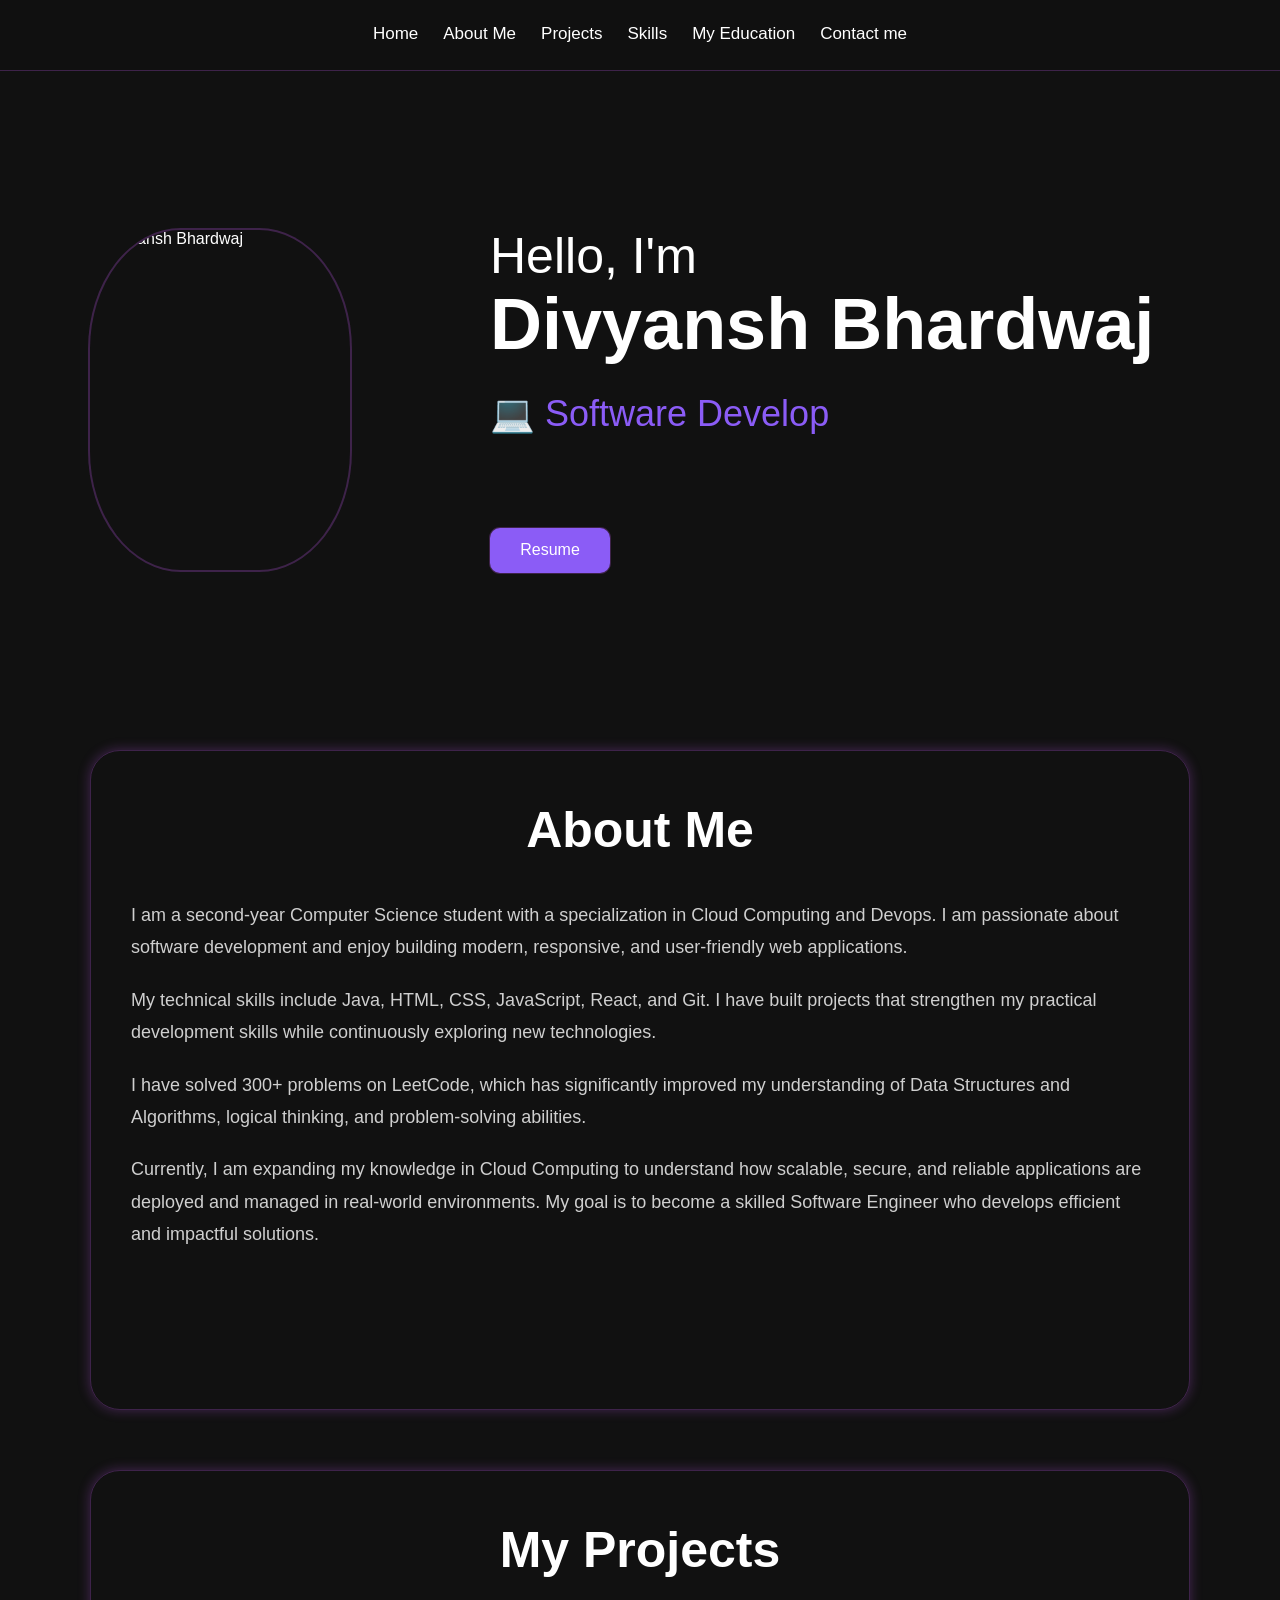
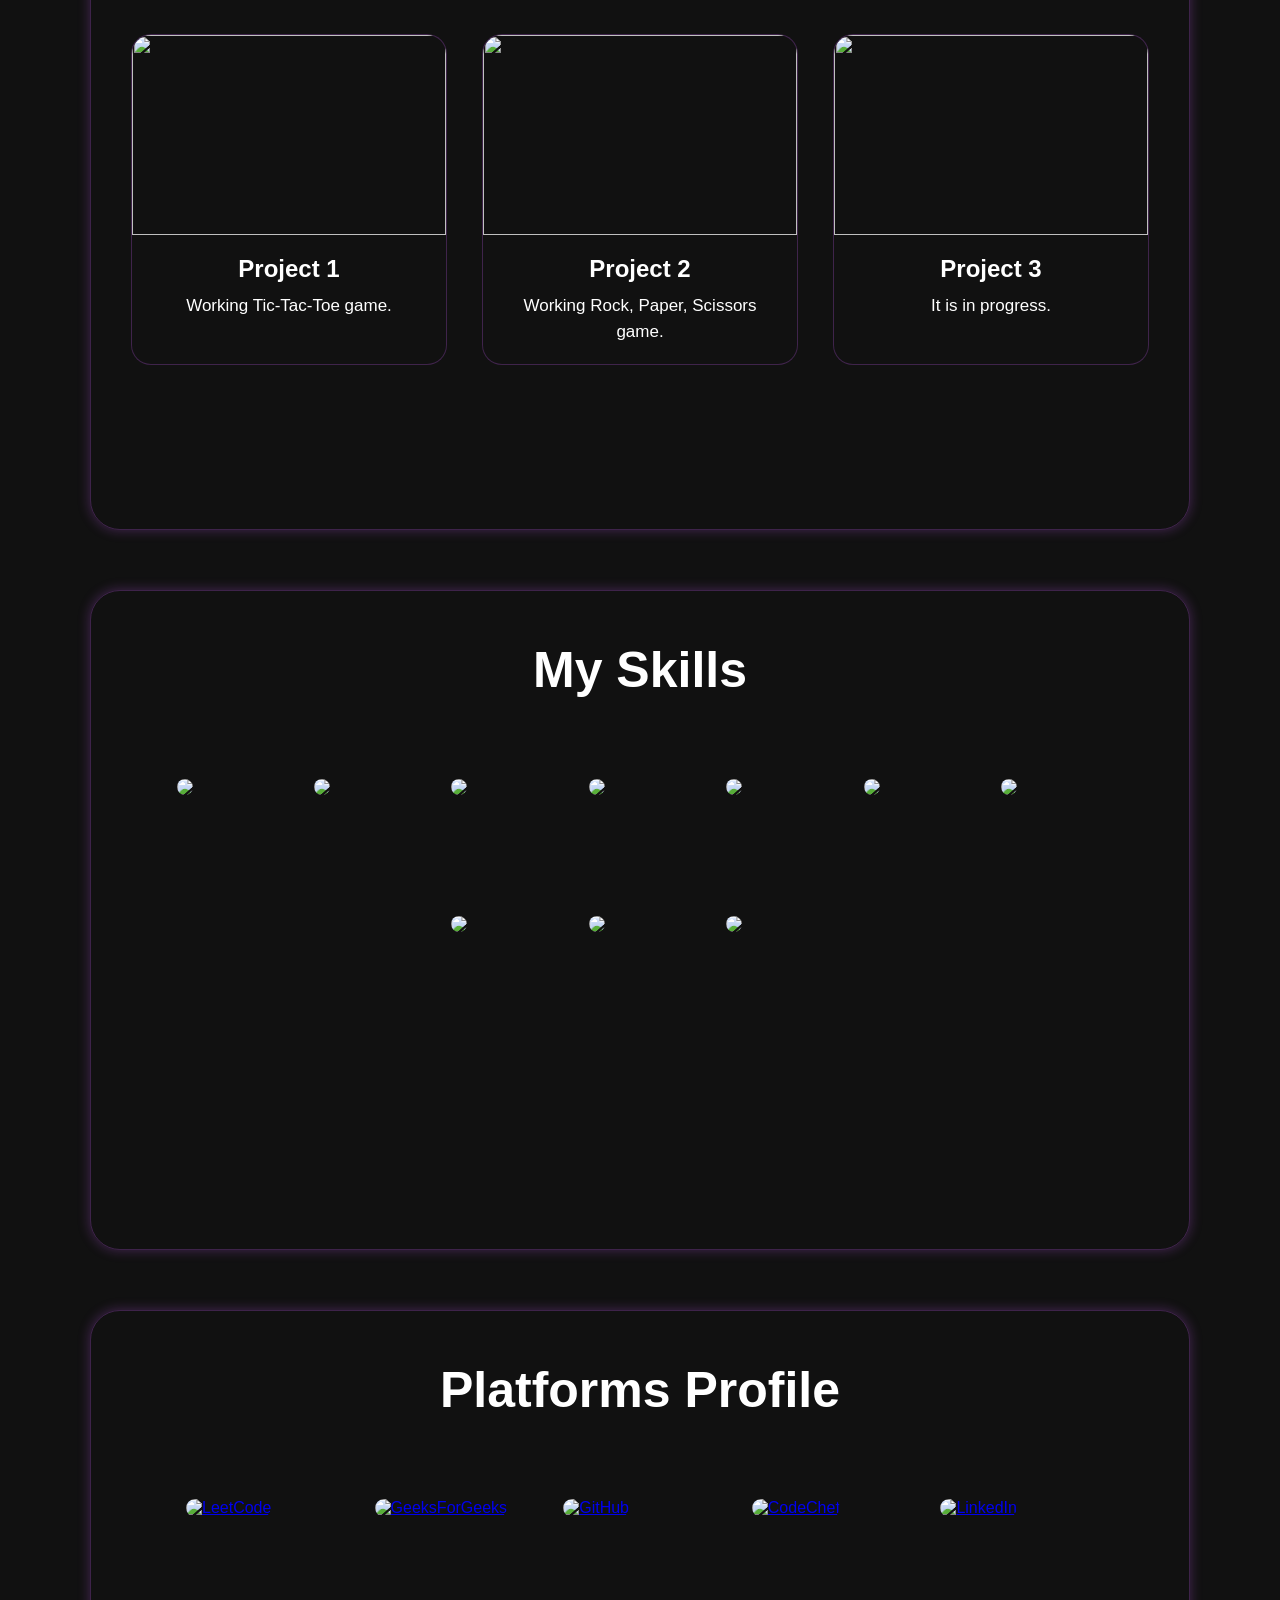
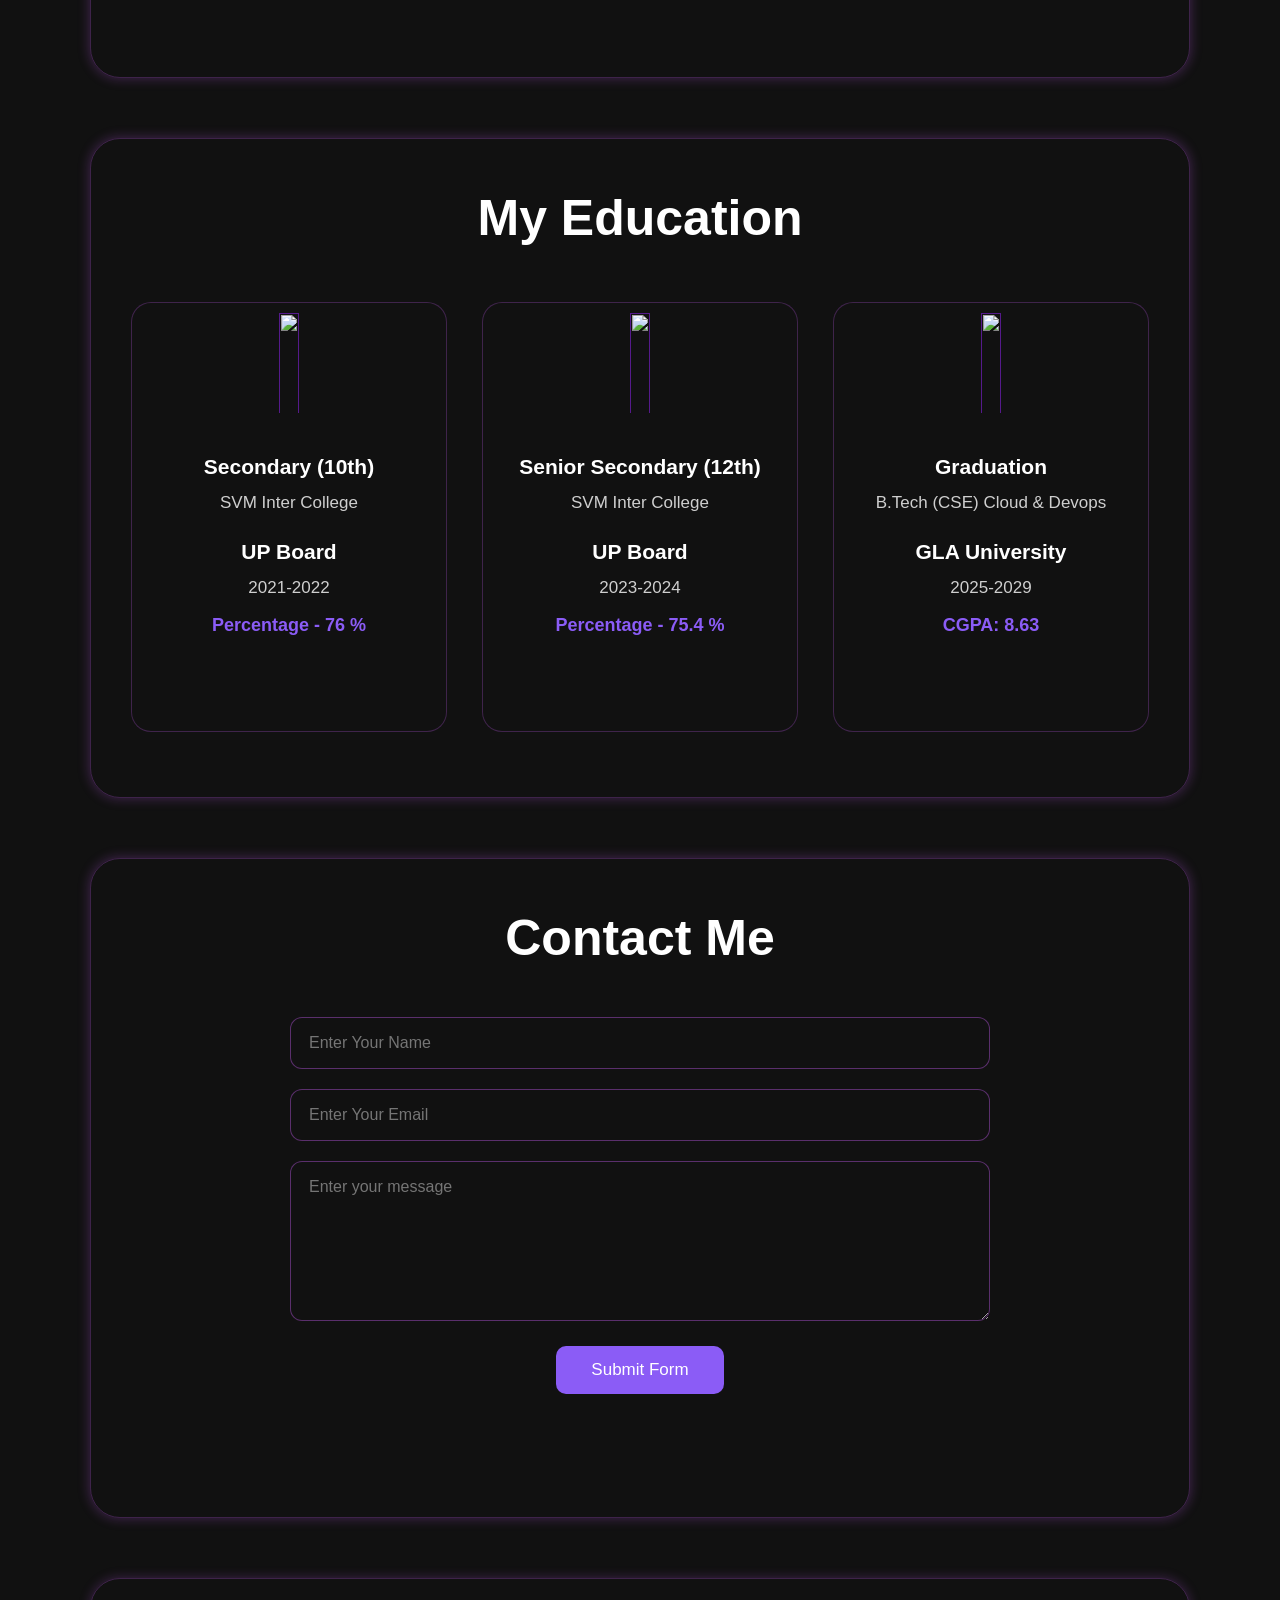
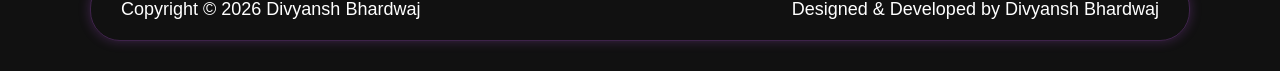
==== commit a1a7893e: "updated portfolio" ====
--- a/index.html
+++ b/index.html
@@ -95,7 +95,7 @@
         <div class="insideproj">
 
             <div class="project-card">
-                <a href="./project9.html">
+                <a href="./project9.html" target="_blank">
                 <img src="https://res.cloudinary.com/geviwaaf/image/upload/v1785649680/ChatGPT_Image_Aug_2_2026_11_09_21_AM_tri0kr.png" alt="">
                 </a>
                 <h3>Project 1</h3>
@@ -103,7 +103,7 @@
             </div>
 
             <div class="project-card">
-                <a href="./project10.html">
+                <a href="./project10.html" target="_blank">
                 <img src="https://res.cloudinary.com/geviwaaf/image/upload/v1785649754/Screenshot_2026-08-02_110415_s2hkf8.png" alt="">
                 </a>
                 <h3>Project 2</h3>
@@ -111,7 +111,7 @@
             </div>
 
             <div class="project-card">
-                <a href="./project11.html">
+                <a href="./project11.html" target="_blank">
                 <img src="https://res.cloudinary.com/geviwaaf/image/upload/v1785649794/Screenshot_2026-08-02_014511_qljnel.png" alt="">
                 </a>
                 <h3>Project 3</h3>
